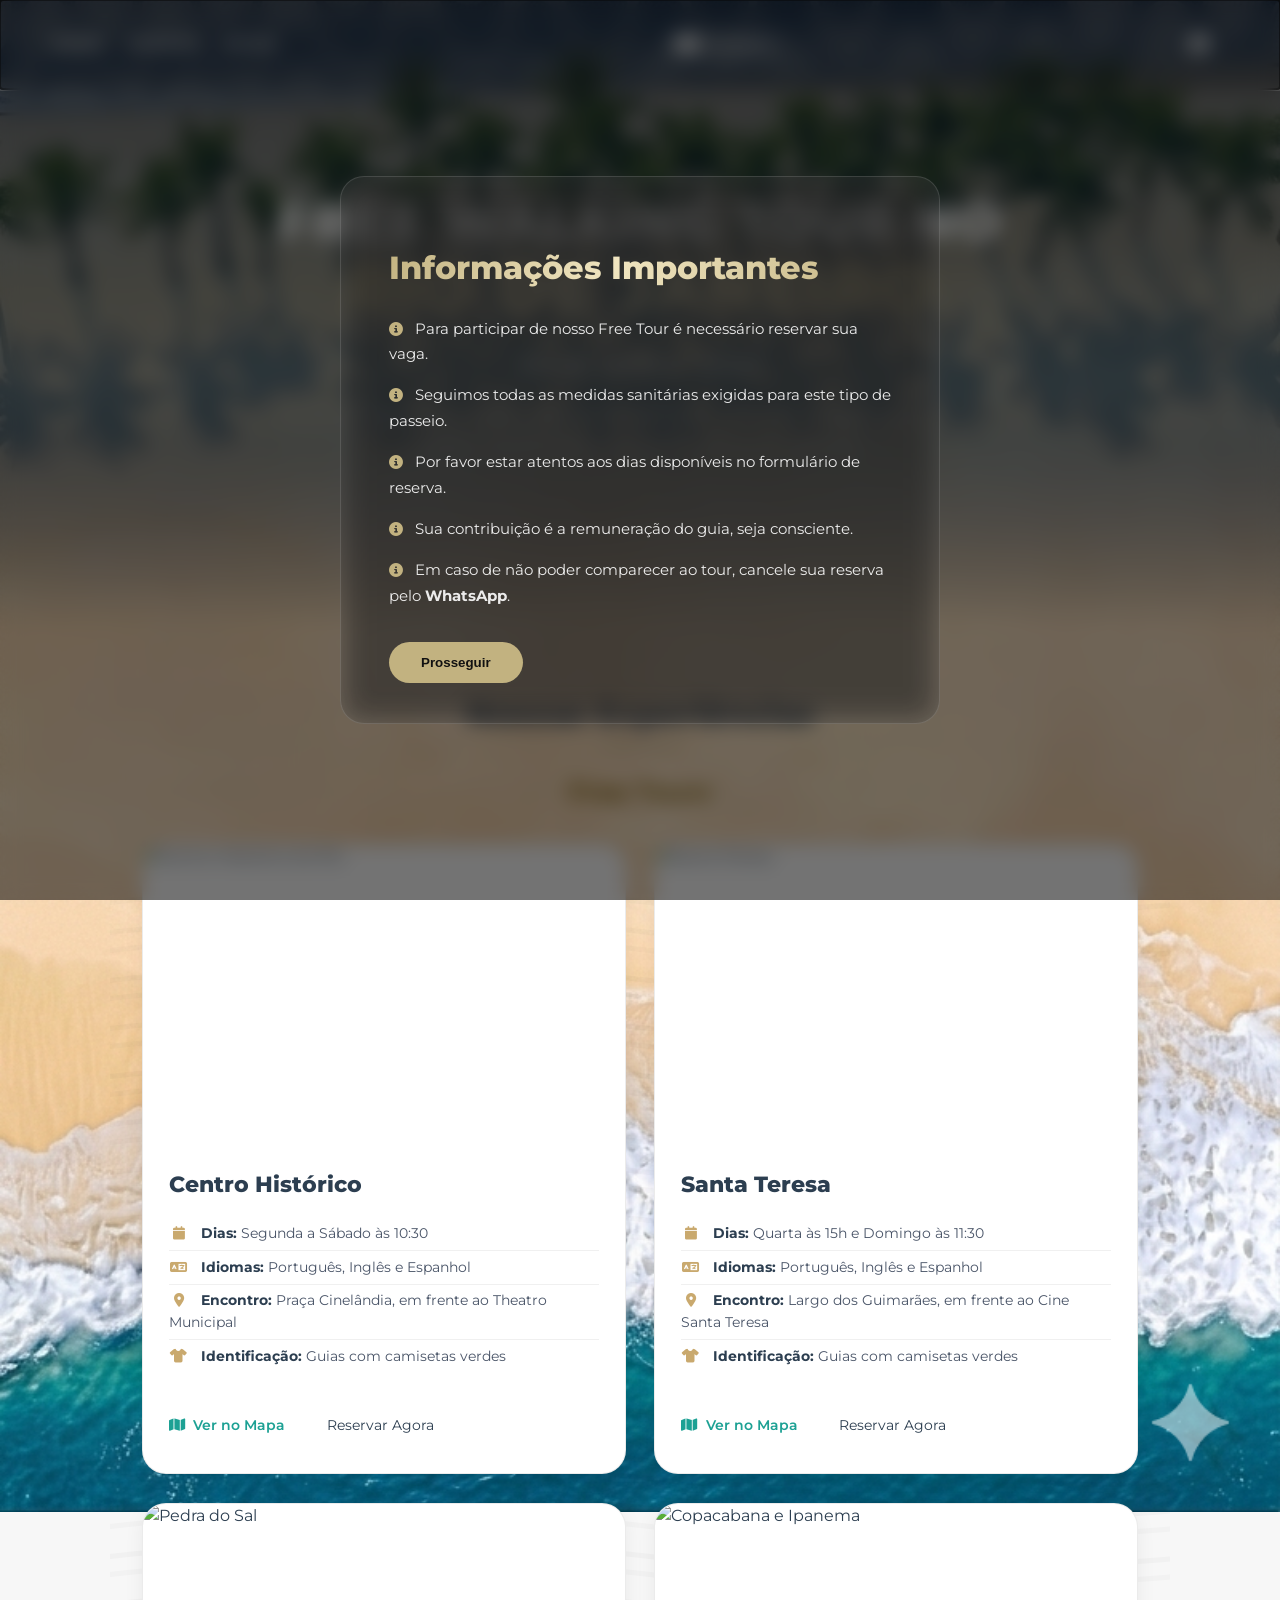
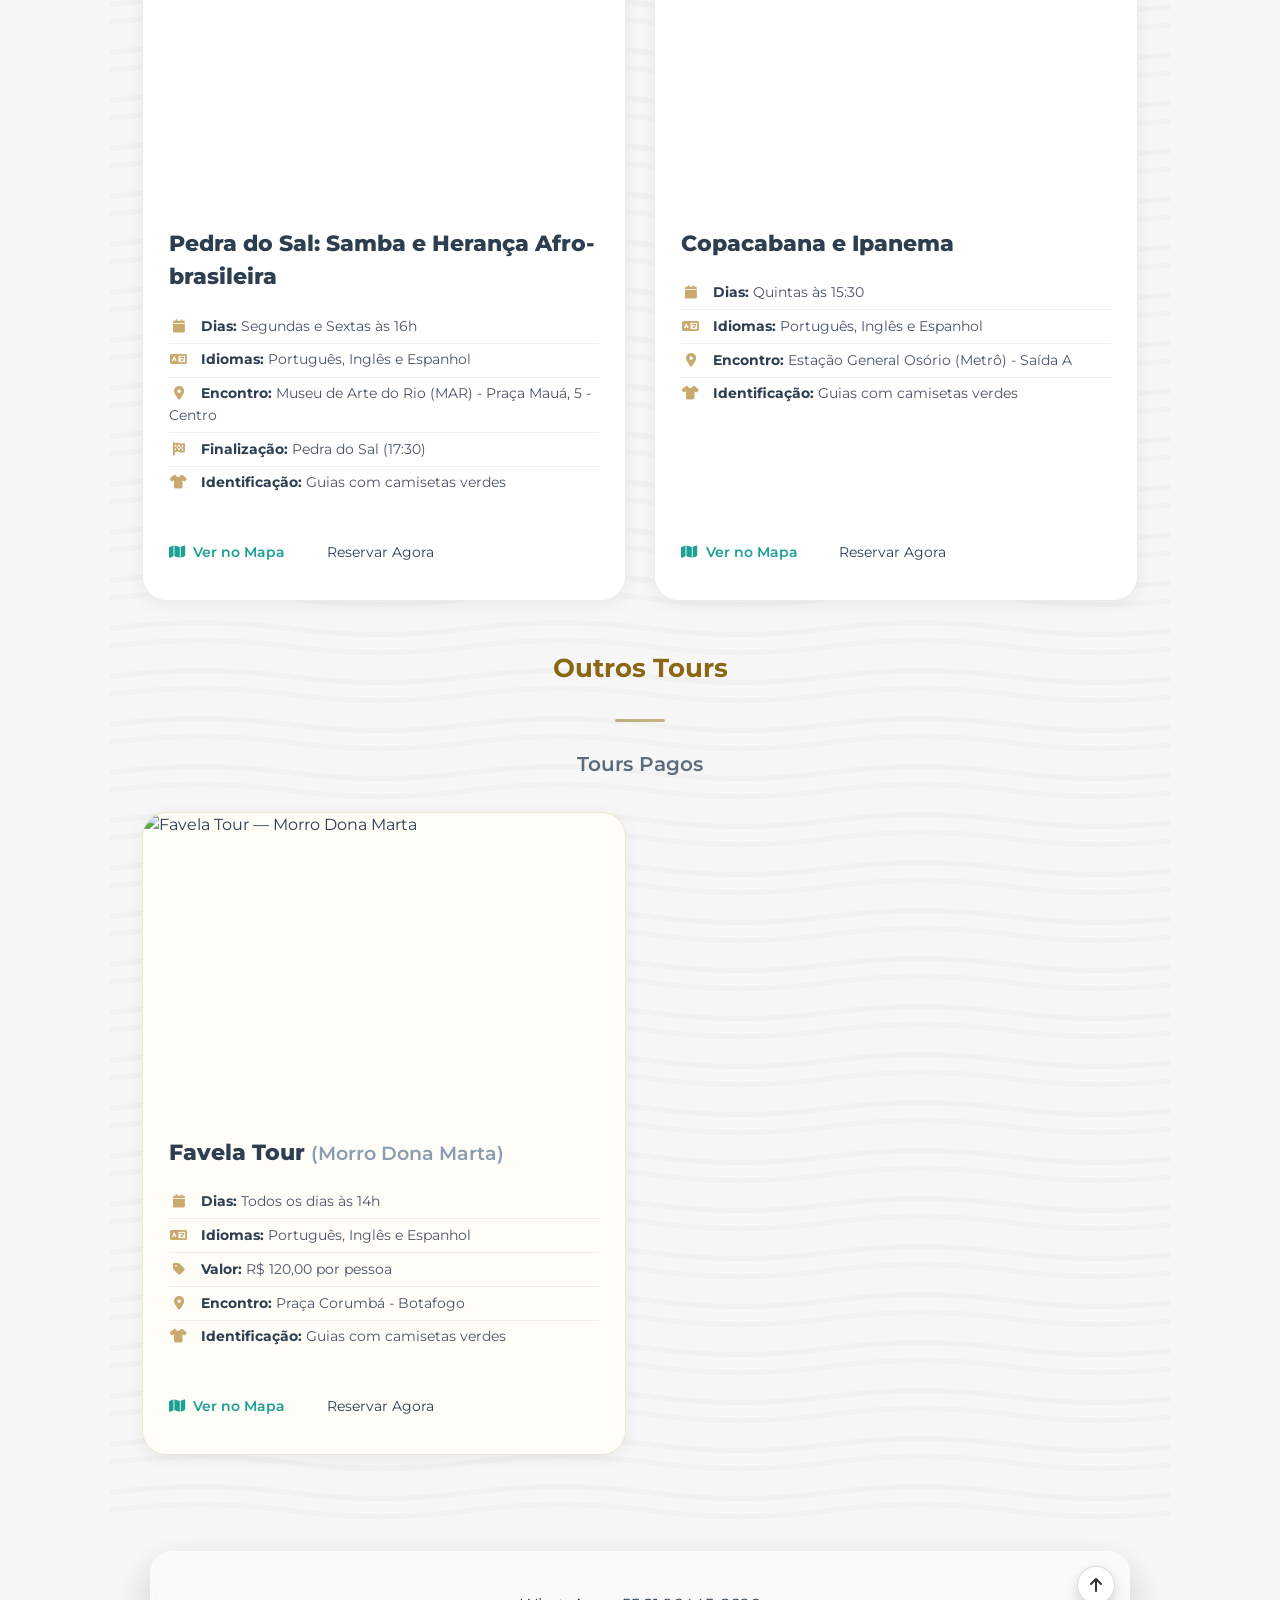
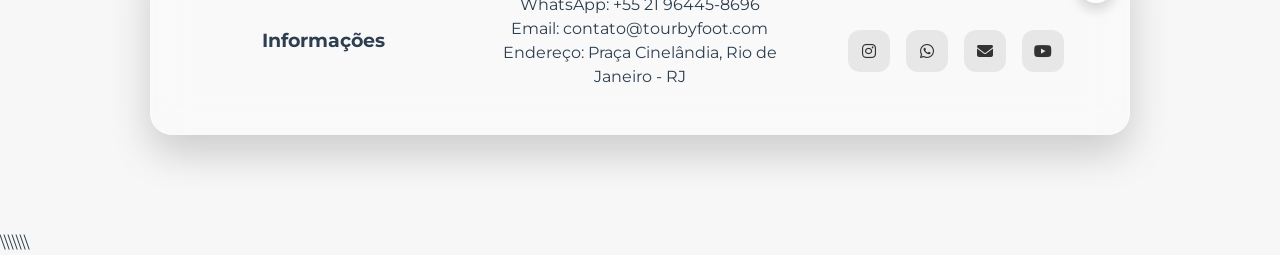
==== Riodejaneiro.html @ 28708fc3 "Add files via upload" ====
<!DOCTYPE html>
<html lang="pt-br">
<head>
    <meta charset="UTF-8">
    <meta name="viewport" content="width=device-width, initial-scale=1.0">
    <title>Free Walking Tour · Rio de Janeiro</title>
    <link href="https://fonts.googleapis.com/css2?family=Montserrat:wght@400;600;800&display=swap" rel="stylesheet">
    <link rel="stylesheet" href="https://cdnjs.cloudflare.com/ajax/libs/font-awesome/6.4.2/css/all.min.css">
    <link rel="stylesheet" href="css/style.css">
    <link rel="stylesheet" href="css/Riodejaneiro.css">
</head>
<body>
    <div class="rio-page">
        <header>
           
                <div class="nav-left">
                    <button class="hamburger" id="hamburger" type="button" aria-label="Menu">
                        <span></span><span></span><span></span>
                    </button>
                    <nav>
                        <a href="#" data-footer-action="sobre" data-i18n="nav_about">SOBRE</a>
                        <a href="#" data-footer-action="contato" data-i18n="nav_contact">CONTATO</a>
                        <a href="#" data-footer-action="ajuda" data-i18n="nav_help">AJUDA</a>
                    </nav>
                </div>

                <div class="header-spacer" aria-hidden="true"></div>

                <div class="header-center">
                    <div class="lang-selector" id="langSelector">
                        <button class="lang-btn" type="button" id="langBtn">
                            <span class="flag flag-pt"></span><span class="lang-label">Português</span>
                        </button>
                        <ul class="lang-list" id="langList">
                            <li data-lang="pt"><span class="flag flag-pt"></span><span class="lang-label">Português</span></li>
                            <li data-lang="en"><span class="flag flag-en"></span><span class="lang-label">English</span></li>
                            <li data-lang="fr"><span class="flag flag-fr"></span><span class="lang-label">Français</span></li>
                            <li data-lang="es"><span class="flag flag-es"></span><span class="lang-label">Español</span></li>
                            <li data-lang="it"><span class="flag flag-it"></span><span class="lang-label">Italiano</span></li>
                            <li data-lang="zh"><span class="flag flag-zh"></span><span class="lang-label">中文(普通话)</span></li>
                        </ul>
                    </div>
                </div>

                <div class="header-spacer" aria-hidden="true"></div>

                <div class="profile-menu">
                    <button class="profile-btn" id="profileBtn" aria-haspopup="true" aria-expanded="false" aria-label="Conta"><i class="fa fa-user-circle"></i></button>
                    <div class="profile-dropdown" id="profileDropdown" role="menu" aria-label="Opções de conta">
                        <a href="#" class="profile-item" data-profile-action="login">Entrar</a>
                        <a href="#" class="profile-item" data-profile-action="register">Cadastrar</a>
                    </div>
                </div>
           
        </header>

        <!-- HERO RIO -->
        <section class="rio-hero">
            <div class="rio-hero-overlay"></div>
            <div class="rio-hero-content">
                <h1 class="rio-hero-title"><span data-i18n="hero_title"></span> <span data-i18n="city_preposition"></span><br><span class="rio-city-highlight" data-i18n="city_rio">Rio de Janeiro</span></h1>
                <p class="rio-hero-location">Rio de Janeiro — Brasil</p>
                <p class="rio-hero-desc" data-i18n="hero_desc_rio">Seja bem vindo à cidade Maravilhosa; o Rio dos amores e da beleza inconfundível te espera de braços abertos.</p>
                <a href="#tours" class="btn-book" data-i18n="btn_book">Conhecer Tours</a>
            </div>
        </section>

    <div class="main-container">
        <!-- AVISO -->
        <section class="rio-notice">
            <div class="rio-notice-text">
                <h2 class="rio-notice-title" data-i18n="notice_title">Informações Importantes</h2>
                <p><i class="fa fa-circle-info"></i> <span data-i18n="notice_line1">Para participar de nosso Free Tour é necessário reservar sua vaga.</span></p>
                <p><i class="fa fa-circle-info"></i> <span data-i18n="notice_line2">Seguimos todas as medidas sanitárias exigidas para este tipo de passeio.</span></p>
                <p><i class="fa fa-circle-info"></i> <span data-i18n="notice_line3">Por favor estar atentos aos dias disponíveis no formulário de reserva.</span></p>
                <p><i class="fa fa-circle-info"></i> <span data-i18n="notice_line4">Sua contribuição é a remuneração do guia, seja consciente.</span></p>
                <p><i class="fa fa-circle-info"></i> Em caso de não poder comparecer ao tour, cancele sua reserva pelo <a href="https://wa.me/5521964458696?text=Ol%C3%A1%2C%20preciso%20cancelar%20minha%20reserva." target="_blank" rel="noopener"><strong>WhatsApp</strong></a>.</p>
                <button class="btn-proceed" type="button" data-i18n="btn_proceed">Prosseguir</button>
            </div>
        </section>

        <!-- TOURS -->
        <section class="rio-tours" id="tours">
            <h2 class="rio-section-title" data-i18n="tours_section_title">Nossas Experiências</h2>
            <div class="rio-section-divider"></div>
            <h3 class="rio-section-subtitle" data-i18n="tours_free">Free Tours</h3>

            <div class="rio-tours-grid">

                <!-- CENTRO HISTÓRICO -->
                <article class="rio-tour-card">
                    <div class="rio-tour-images">
                        <img src="https://tourbyfootcom.swipepages.media/2021/12/6154b435ca6c9c0010a3dead/centro-historico-750.webp" alt="Centro Histórico do Rio" loading="lazy">
                    </div>
                    <div class="rio-tour-info">
                        <h4 class="rio-tour-name">Centro Histórico</h4>
                        <ul class="rio-tour-details">
                            <li><i class="fa fa-calendar"></i> <strong data-i18n="label_dias">Dias:</strong> Segunda a Sábado às 10:30am</li>
                            <li><i class="fa fa-language"></i> <strong data-i18n="label_idiomas">Idiomas:</strong> Português, Inglês e Espanhol</li>
                            <li><i class="fa fa-map-marker-alt"></i> <strong>Encontro:</strong> Praça Cinelândia, em frente ao Theatro Municipal</li>
                            <li><i class="fa fa-shirt"></i> <strong>Identificação:</strong> Guias com camisetas verdes</li>
                        </ul>
                        <div class="rio-tour-actions">
                            <a href="https://goo.gl/maps/7mJhdvazUuyrh9tp7" target="_blank" rel="noopener" class="rio-link-map"><i class="fa fa-map"></i> Ver no Mapa</a>
                            <a href="https://forms.gle/Ru3CXKsKzVE24GdM7" target="_blank" rel="noopener" class="btn-book rio-btn-reserve">Reservar Agora</a>
                        </div>
                    </div>
                </article>

                <!-- SANTA TERESA -->
                <article class="rio-tour-card">
                    <div class="rio-tour-images">
                        <img src="https://tourbyfootcom.swipepages.media/2021/12/6154b435ca6c9c0010a3dead/bonde_santa_teresa_govrj-750.webp" alt="Santa Teresa" loading="lazy">
                    </div>
                    <div class="rio-tour-info">
                        <h4 class="rio-tour-name">Santa Teresa</h4>
                        <ul class="rio-tour-details">
                            <li><i class="fa fa-calendar"></i> <strong data-i18n="label_dias">Dias:</strong> Quarta às 15h e Domingo às 11:30am</li>
                            <li><i class="fa fa-language"></i> <strong>Idiomas:</strong> Português, Inglês e Espanhol</li>
                            <li><i class="fa fa-map-marker-alt"></i> <strong data-i18n="label_encontro">Encontro:</strong> Largo dos Guimarães, em frente ao Cine Santa Teresa</li>
                            <li><i class="fa fa-shirt"></i> <strong>Identificação:</strong> Guias com camisetas verdes</li>
                        </ul>
                        <div class="rio-tour-actions">
                            <a href="https://goo.gl/maps/7Ho6a1XUrmDGpSjNA" target="_blank" rel="noopener" class="rio-link-map"><i class="fa fa-map"></i> Ver no Mapa</a>
                            <a href="https://forms.gle/Ru3CXKsKzVE24GdM7" target="_blank" rel="noopener" class="btn-book rio-btn-reserve">Reservar Agora</a>
                        </div>
                    </div>
                </article>

                <!-- PEDRA DO SAL -->
                <article class="rio-tour-card">
                    <div class="rio-tour-images">
                        <img src="https://tourbyfootcom.swipepages.media/2021/12/6154b435ca6c9c0010a3dead/pedra-do-sal-2-750.webp" alt="Pedra do Sal" loading="lazy">
                    </div>
                    <div class="rio-tour-info">
                        <h4 class="rio-tour-name">Pedra do Sal: Samba e Herança Afrobrasileira</h4>
                        <ul class="rio-tour-details">
                            <li><i class="fa fa-calendar"></i> <strong data-i18n="label_dias">Dias:</strong> Segundas e Sextas às 16h</li>
                            <li><i class="fa fa-language"></i> <strong>Idiomas:</strong> Português, Inglês e Espanhol</li>
                            <li><i class="fa fa-map-marker-alt"></i> <strong>Encontro:</strong> Museu de Arte do Rio (MAR) — Praça Mauá, 5 — Centro</li>
                            <li><i class="fa fa-flag-checkered"></i> <strong data-i18n="label_finalizacao">Finalização:</strong> Pedra do Sal (17:30)</li>
                            <li><i class="fa fa-shirt"></i> <strong>Identificação:</strong> Guias com camisetas verdes</li>
                        </ul>
                        <div class="rio-tour-actions">
                            <a href="https://g.page/museuarterio?share" target="_blank" rel="noopener" class="rio-link-map"><i class="fa fa-map"></i> Ver no Mapa</a>
                            <a href="https://forms.gle/Ru3CXKsKzVE24GdM7" target="_blank" rel="noopener" class="btn-book rio-btn-reserve">Reservar Agora</a>
                        </div>
                    </div>
                </article>

                <!-- COPACABANA E IPANEMA -->
                <article class="rio-tour-card">
                    <div class="rio-tour-images">
                        <img src="https://tourbyfootcom.swipepages.media/2022/5/6154b435ca6c9c0010a3dead/copacabana-750.webp" alt="Copacabana e Ipanema" loading="lazy">
                    </div>
                    <div class="rio-tour-info">
                        <h4 class="rio-tour-name">Copacabana e Ipanema</h4>
                        <ul class="rio-tour-details">
                            <li><i class="fa fa-calendar"></i> <strong data-i18n="label_dias">Dias:</strong> Quintas às 15:30</li>
                            <li><i class="fa fa-language"></i> <strong>Idiomas:</strong> Português, Inglês e Espanhol</li>
                            <li><i class="fa fa-map-marker-alt"></i> <strong>Encontro:</strong> Estação General Osório (Metrô) — Saída A</li>
                            <li><i class="fa fa-shirt"></i> <strong>Identificação:</strong> Guias com camisetas verdes</li>
                        </ul>
                        <div class="rio-tour-actions">
                            <a href="https://goo.gl/maps/WBo5vJ76AuiLp96u8" target="_blank" rel="noopener" class="rio-link-map"><i class="fa fa-map"></i> Ver no Mapa</a>
                            <a href="https://forms.gle/Ru3CXKsKzVE24GdM7" target="_blank" rel="noopener" class="btn-book rio-btn-reserve">Reservar Agora</a>
                        </div>
                    </div>
                </article>
            </div>

            <!-- TOURS PAGOS -->
            <h3 class="rio-section-subtitle rio-paid-label" data-i18n="tours_other">Outros Tours</h3>
            <div class="rio-section-divider rio-divider-small"></div>
            <h4 class="rio-paid-subtitle" data-i18n="tours_paid">Tours Pagos</h4>

            <div class="rio-tours-grid">
                <article class="rio-tour-card rio-tour-paid">
                    <div class="rio-tour-images">
                        <img src="https://tourbyfootcom.swipepages.media/2021/12/6154b435ca6c9c0010a3dead/1639076728414-750.webp" alt="Favela Tour — Morro Dona Marta" loading="lazy">
                    </div>
                    <div class="rio-tour-info">
                        <h4 class="rio-tour-name">Favela Tour <span class="rio-tour-name-sub">(Morro Dona Marta)</span></h4>
                        <ul class="rio-tour-details">
                            <li><i class="fa fa-calendar"></i> <strong data-i18n="label_dias">Dias:</strong> Todos os dias às 14h</li>
                            <li><i class="fa fa-language"></i> <strong>Idiomas:</strong> Português, Inglês e Espanhol</li>
                            <li><i class="fa fa-tag"></i> <strong data-i18n="label_valor">Valor:</strong> R$ 120,00 por pessoa</li>
                            <li><i class="fa fa-map-marker-alt"></i> <strong>Encontro:</strong> Praça Corumbá — Botafogo</li>
                            <li><i class="fa fa-shirt"></i> <strong>Identificação:</strong> Guias com camisetas verdes</li>
                        </ul>
                        <div class="rio-tour-actions">
                            <a href="https://goo.gl/maps/aRQ9UYneFVPpu1ea9" target="_blank" rel="noopener" class="rio-link-map"><i class="fa fa-map"></i> Ver no Mapa</a>
                            <a href="https://forms.gle/Ru3CXKsKzVE24GdM7" target="_blank" rel="noopener" class="btn-book rio-btn-reserve">Reservar Agora</a>
                        </div>
                    </div>
                </article>
            </div>
        </section>

        <!-- FOOTER -->
        <footer class="rio-footer">
            <div class="rio-footer-card" id="rioFooterCard">
                <button class="footer-card-up" type="button" aria-label="Ir ao topo">
                    <i class="fa fa-arrow-up"></i>
                </button>
                <h3 class="rio-footer-card-title">Informações</h3>
                <div class="rio-footer-card-body" id="rioFooterCardBody">
                    Clique em “CONTATO” para ver as informações dentro deste cartão.
                </div>
                <div class="footer-info-icons">
                    <a href="https://www.instagram.com/tourbyfootbrasil/?hl=en" aria-label="Instagram" target="_blank" rel="noopener"><i class="fab fa-instagram"></i></a>
                    <a href="https://wa.me/5521964458696" aria-label="WhatsApp" target="_blank" rel="noopener"><i class="fab fa-whatsapp"></i></a>
                    <a href="mailto:contato@tourbyfoot.com" aria-label="Email"><i class="fa fa-envelope"></i></a>
                    <a href="#" aria-label="YouTube"><i class="fab fa-youtube"></i></a>
                </div>
            </div>
        </footer>

        <div class="award-toast" id="awardToast" aria-live="polite" aria-atomic="true" role="status" aria-label="Notificação">
            <div class="award-toast__dialog">
                <button class="award-toast__close" type="button" data-close-award aria-label="Fechar">&times;</button>
                <h3 class="award-toast__title" data-i18n="award_title">Reconhecimento Especial</h3>
                <div class="award-toast__body">
                    <div class="award-toast__icon"><img src="https://app.hoversignal.com/AppImage/Signals/4bd5923d-79aa-4fa7-9ac0-e9ecac175d3e" alt="Prêmio TripAdvisor"></div>
                    <div class="award-toast__text">
                        <div class="award-toast__message" data-i18n="award_text">Sabia que fomos premiados como a <b>melhor escolha</b> pelo <b>TripAdvisor</b> em 2021? 🥰</div>
                        <div class="award-toast__countdown" id="awardCountdown" aria-live="polite"></div>
                    </div>
                </div>
            </div>
        </div>
    </div> \\\\\\\
    </div>
    <script src="js/script.js"></script>
    <script src="js/Riodejaneiro.js"></script>
</body>
</html>
---- css/style.css ----
/* Global styles for all pages */
:root {
  --bg: #f7f7f7;
  --text: #222;
  --muted: #555;
  --primary: #0b4d8b;
  --surface: #fff;
  --shadow: rgba(0, 0, 0, 0.08);
  --radius: 12px;
  --gap: 1.25rem;
  --max-width: 1100px;
}

* {
  box-sizing: border-box;
}

html,
body {
  height: 100%;
  margin: 0;
  padding: 0;
  font-family: 'Montserrat', system-ui, -apple-system, BlinkMacSystemFont, 'Segoe UI', sans-serif;
  color: var(--text);
  background: var(--bg);
  line-height: 1.5;
}

a {
  color: inherit;
  text-decoration: none;
}

.main-container {
  max-width: var(--max-width);
  margin: 0 auto;
  padding: 0 1.25rem 3rem;
}

header .main-container {
  display: flex;
  align-items: center;
  justify-content: space-between;
}

.header-center {
  flex: 1;
  display: flex;
  justify-content: center;
}

header {
  display: flex;
  align-items: center;
  justify-content: flex-start;
  padding: 1rem 0;
}

.header-spacer {
  flex: 1;
  min-width: 1rem;
}

.nav-left {
  display: flex;
  align-items: center;
  gap: 1rem;
  position: relative; /* allow dropdowns to position relative to the button container */
}

.nav-left nav {
  display: flex;
  gap: 1.3rem;
  font-weight: 600;
  font-size: 0.95rem;
}

.nav-left nav a {
  color: var(--text);
  transition: color 0.2s ease;
}

.nav-left nav a:hover {
  color: var(--primary);
}

.lang-selector {
  position: relative;
  display: inline-flex;
  align-items: center;
  gap: 0.4rem;
  font-weight: 600;
  cursor: pointer;
}

.lang-selector .lang-btn {
  display: flex;
  align-items: center;
  gap: 10px;
  padding: 0.35rem 0.75rem;
  border: 1px solid rgba(0, 0, 0, 0.12);
  border-radius: 999px;
  background: rgba(255, 255, 255, 0.9);
  cursor: pointer;
}

.lang-selector .lang-list li {
  display: flex;
  align-items: center;
  gap: 10px;
  padding: 0.5rem 1rem;
  cursor: pointer;
  font-weight: 600;
}

.flag {
  display: inline-block;
  width: 24px;
  height: 16px;
  border-radius: 2px;
  border: 1px solid rgba(0, 0, 0, 0.12);
  background: rgba(255, 255, 255, 0.9);
  box-shadow: 0 1px 3px rgba(0, 0, 0, 0.2);
  background-position: center;
  background-repeat: no-repeat;
  background-size: contain;
}

.flag.flag-pt { background-image: url("https://flagcdn.com/w40/br.png"); }
.flag.flag-en { background-image: url("https://flagcdn.com/w40/us.png"); }
.flag.flag-fr { background-image: url("https://flagcdn.com/w40/fr.png"); }
.flag.flag-es { background-image: url("https://flagcdn.com/w40/es.png"); }
.flag.flag-it { background-image: url("https://flagcdn.com/w40/it.png"); }
.flag.flag-zh { background-image: url("https://flagcdn.com/w40/cn.png"); }
.lang-selector .lang-list {
  display: none;
  position: absolute;
  left: 0;
  top: 100%;
  margin: 0.5rem 0 0;
  padding: 0.5rem 0;
  list-style: none;
  border-radius: 1rem;
  box-shadow: 0 10px 30px rgba(0, 0, 0, 0.15);
  background: var(--surface);
  min-width: 170px;
  z-index: 20;
}

.lang-selector.open .lang-list {
  display: block;
}

.lang-selector .lang-list li {
  padding: 0.5rem 1rem;
  cursor: pointer;
  font-weight: 600;
}

.lang-selector .lang-list li:hover {
  background: rgba(0, 0, 0, 0.04);
}

.hamburger {
  display: none;
  border: 0;
  background: transparent;
  width: 2rem;
  height: 2rem;
  cursor: pointer;
  padding: 0;
  position: relative;
  z-index: 25;
}

.hamburger span {
  display: block;
  height: 2px;
  width: 100%;
  border-radius: 999px;
  background: var(--text);
  transition: transform 0.2s ease, opacity 0.2s ease;
  margin: 0.35rem 0;
}

.hamburger.open span:nth-child(1) {
  transform: translateY(7px) rotate(45deg);
}

.hamburger.open span:nth-child(2) {
  opacity: 0;
}

.hamburger.open span:nth-child(3) {
  transform: translateY(-7px) rotate(-45deg);
}

@media (max-width: 900px) {
  header {
    padding: 0.5rem 0;
    position: relative;
  }

  .main-container {
    padding: 0 0.75rem;
  }

  .nav-left {
    gap: 0.6rem;
    display: flex;
    align-items: center;
  }

  /* Hide top nav links on mobile, show only via hamburger menu */
  .nav-left nav {
    display: none;
  }

  .hamburger {
    display: block;
    position: relative;
    order: -1;
    margin-right: 0.5rem;
    z-index: 30;
  }

  .profile-menu {
    position: relative;
    margin-left: auto;
    z-index: 30;
  }

  .header-dropdown,
  .nav-left nav.open,
  .lang-selector .lang-list,
  .profile-dropdown {
    background: rgba(255, 255, 255, 0.94);
    color: #0a2a4a;
    backdrop-filter: none !important;
    -webkit-backdrop-filter: none !important;
    border: 1px solid rgba(0, 0, 0, 0.12);
    box-shadow: 0 18px 30px rgba(0, 0, 0, 0.15);
    border-radius: 0.75rem;
    overflow: hidden;
  }

  .header-dropdown a,
  .nav-left nav.open a,
  .lang-selector .lang-list li,
  .profile-dropdown .profile-item {
    color: #0a2a4a;
    padding: 0.65rem 1rem;
    transition: background 0.2s ease, color 0.2s ease;
  }

  .header-dropdown a:hover,
  .nav-left nav.open a:hover,
  .lang-selector .lang-list li:hover,
  .profile-dropdown .profile-item:hover {
    color: #072041;
    background: rgba(0, 0, 0, 0.06);
  }

  .nav-left nav.open {
    display: flex;
    position: absolute;
    top: calc(100% + 0.25rem);
    left: 0;
    width: 260px;
    flex-direction: column;
    padding: 1rem;
    gap: 0.8rem;
    font-size: 0.9rem;
    z-index: 35;
  }

  .lang-selector .lang-list,
  .profile-dropdown {
    padding: 0.4rem 0;
    margin: 0;
  }

  .lang-selector .lang-list li,
  .profile-dropdown .profile-item {
    padding: 0.6rem 1rem;
    font-weight: 600;
  }

  .nav-left nav.open a {
    color: #000;
  }
}

/* Footer info card */
.footer-info {
  padding: 2rem 0;
}

.footer-info-card {
  max-width: 900px;
  margin: 0 auto;
  padding: 1.6rem 1.5rem 1.8rem;
  border-radius: 20px;
  background: rgba(255, 255, 255, 0.88);
  border: 1px solid rgba(0, 0, 0, 0.12);
  box-shadow: 0 10px 30px rgba(0, 0, 0, 0.12);
  backdrop-filter: blur(10px);
  -webkit-backdrop-filter: blur(10px);
  scroll-margin-top: 110px;
}

.footer-info-card.hidden {
  display: none !important;
}

.footer-info-title {
  margin: 0 0 0.75rem;
  font-weight: 700;
}

.footer-info-body {
  color: rgba(0, 0, 0, 0.85);
  line-height: 1.6;
}

.footer-info-icons {
  display: flex;
  justify-content: center;
  gap: 1rem;
  margin-top: 1.2rem;
}

.footer-info-icons a {
  display: inline-flex;
  align-items: center;
  justify-content: center;
  width: 42px;
  height: 42px;
  border-radius: 12px;
  background: rgba(0, 0, 0, 0.07);
  color: rgba(0, 0, 0, 0.78);
  transition: background 0.2s, transform 0.2s;
}

.footer-info-icons a:hover {
  background: rgba(0, 0, 0, 0.12);
  transform: translateY(-1px);
}

.profile-menu {
  position: relative;
  display: inline-flex;
  align-items: center;
  justify-content: center;
  padding: 0 0.3rem;
}

.profile-menu {
  margin-left: auto;
}

.profile-btn {
  border: none;
  background: transparent;
  color: #ffffff;
  font-size: 1.3rem;
  cursor: pointer;
  padding: 0.35rem;
  width: 50px;
  height: 50px;
  border-radius: 50%;
  display: inline-flex;
  align-items: center;
  justify-content: center;
  box-shadow: none;
  transition: transform 0.2s ease, opacity 0.2s ease;
}

.profile-btn:hover {
  opacity: 0.8;
}

.profile-dropdown {
  display: none;
  position: absolute;
  top: calc(100% + 0.5rem);
  right: 0;
  background: rgba(255, 255, 255, 0.94);
  border: 1px solid rgba(0, 0, 0, 0.12);
  border-radius: 14px;
  box-shadow: 0 18px 30px rgba(0, 0, 0, 0.15);
  padding: 0.6rem 0;
  min-width: 180px;
  z-index: 30;
}

.profile-menu.open .profile-dropdown {
  display: block;
}

.profile-item {
  display: block;
  padding: 0.65rem 1rem;
  color: #0a2a4a;
  font-weight: 600;
  text-decoration: none;
  transition: background 0.2s ease, color 0.2s ease;
}

.profile-item:hover {
  background: rgba(0, 0, 0, 0.06);
  color: #072041;
}

.footer-card-up {
  position: absolute;
  top: 0.9rem;
  right: 0.9rem;
  width: 38px;
  height: 38px;
  border-radius: 50%;
  border: 1px solid rgba(0, 0, 0, 0.15);
  background: rgba(255, 255, 255, 0.85);
  display: grid;
  place-items: center;
  cursor: pointer;
  transition: transform 0.2s ease, box-shadow 0.2s ease;
  box-shadow: 0 6px 12px rgba(0, 0, 0, 0.14);
}

.footer-card-up i {
  color: rgba(0, 0, 0, 0.8);
  font-size: 1rem;
  animation: floatArrow 2.5s ease-in-out infinite;
}

.footer-card-up:hover {
  transform: translateY(-2px);
  box-shadow: 0 10px 18px rgba(0, 0, 0, 0.18);
}

@keyframes floatArrow {
  0%, 100% { transform: translateY(0); }
  50% { transform: translateY(-3px); }
}

/* Utility */
.sr-only {
  position: absolute;
  width: 1px;
  height: 1px;
  padding: 0;
  margin: -1px;
  overflow: hidden;
  clip: rect(0 0 0 0);
  white-space: nowrap;
  border: 0;
}
---- css/Riodejaneiro.css ----
/* ===================================================== */
/* RIO DE JANEIRO — PÁGINA ESPECÍFICA                    */
/* Herda variáveis e componentes globais de style.css     */
/* ===================================================== */

/* ---------- OVERRIDE DO CONTAINER PRINCIPAL ----------- */
/* imagem de fundo RJ fornecida pelo usuário deve ficar em /imagem/
   usamos o arquivo existente 'fundo rj.png' (espacos escapados)*/
.rio-page {
    width: 100%;
    min-height: 100vh;
    overflow-x: hidden;

    /* camada inferior creme para transição suave
       camada superior foto ajustada para cobrir o corpo da página */
    /* uso propriedades separadas para forçar redimensionamento correto */
    background-image: url('../imagem/fundo rj.png') !important;
    background-repeat: no-repeat !important;
    background-position: center center !important;
    background-size: cover !important;
    background-attachment: fixed !important;
    background-color: transparent !important; /* evita camada creme sobre a foto */
    background-blend-mode: normal !important;
    color: #2c3e50;
}

/* ===================================================== */
/* HEADER TRANSPARENTE SOBRE O HERO                      */
/* ===================================================== */
.rio-page header {
    position: absolute;
    top: 0;
    left: 0;
    right: 0;
    z-index: 50;
    background: rgba(0, 0, 0, 0.18);
    backdrop-filter: blur(10px);
    -webkit-backdrop-filter: blur(10px);
    border-bottom: 1px solid rgba(255, 255, 255, 0.08);
    padding: 1.2rem clamp(1rem, 4vw, 4rem);
}

.rio-page header .main-container {
    padding: 0;
}

.rio-page header .main-container {
    display: flex;
    align-items: center;
    justify-content: space-between;
}

.rio-page nav a {
    color: #fff;
    text-shadow: 0 1px 4px rgba(0, 0, 0, 0.5);
}

.rio-page nav a:hover,
.rio-page nav a.active {
    color: #f0e5c0;
    border-bottom-color: #f0e5c0;
}

.rio-page .lang-btn {
    color: #fff;
    text-shadow: 0 1px 3px rgba(0, 0, 0, 0.4);
    background: rgba(255, 255, 255, 0.1);
    border-color: rgba(255, 255, 255, 0.2);
}

.rio-page .lang-list {
    background: rgba(255, 255, 255, 0.94);
    color: #0a2a4a;
    backdrop-filter: none !important;
    -webkit-backdrop-filter: none !important;
    border: 1px solid rgba(0, 0, 0, 0.12);
}

.rio-page .lang-list li {
    color: #0a2a4a;
}

.rio-page .lang-list li:hover {
    background: rgba(0, 0, 0, 0.06);
    color: #072041;
}

.rio-page .search-bar {
    background: rgba(255, 255, 255, 0.15);
    border: 1px solid rgba(255, 255, 255, 0.18);
}

.rio-page .search-bar input {
    color: #fff;
}

.rio-page .search-bar input::placeholder {
    color: rgba(255, 255, 255, 0.55);
}

.rio-page .search-bar button {
    background: rgba(255, 255, 255, 0.2);
    color: #fff;
}

.rio-page .search-bar button:hover {
    background: rgba(255, 255, 255, 0.35);
}

.rio-page .btn-signup {
    background: rgba(255, 255, 255, 0.15);
    color: #fff;
    border: 1px solid rgba(255, 255, 255, 0.25);
    text-shadow: 0 1px 3px rgba(0, 0, 0, 0.3);
    border-radius: 999px;
    padding: 0.55rem 1.1rem;
    min-width: 130px;
    text-align: center;
}

.rio-page .btn-signup:hover {
    background: rgba(255, 255, 255, 0.3);
}

.rio-page .hamburger span {
    background: #fff;
    box-shadow: 0 1px 3px rgba(0, 0, 0, 0.4);
}

/* ===================================================== */
/* HERO                                                  */
/* ===================================================== */
.rio-hero {
    position: relative;
    min-height: 70vh;
    display: flex;
    align-items: center;
    justify-content: center;
    text-align: center;
    overflow: hidden;
    padding-top: 70px;
    /* herói mantém sua própria foto acima do fundo do corpo */
    background:
        url('https://tourbyfootcom.swipepages.media/2021/12/6154b435ca6c9c0010a3dead/cabe-alho-site.jpeg') center/cover no-repeat;
    /* aplicar máscara de transparência na base para fade ao fundo */
    -webkit-mask-image: linear-gradient(to bottom, rgba(0,0,0,1) 70%, rgba(0,0,0,0) 100%);
    mask-image: linear-gradient(to bottom, rgba(0,0,0,1) 70%, rgba(0,0,0,0) 100%);
    -webkit-mask-size: 100% 100%;
    mask-size: 100% 100%;
    -webkit-mask-repeat: no-repeat;
    mask-repeat: no-repeat;
    /* overlay de transição suave para o fundo da página */
    position: relative;
}

/* gradiente de transição em tom de areia com textura delicada */
.rio-hero::after {
    content: '';
    position: absolute;
    bottom: -1px;
    left: 0;
    width: 100%;
    height: 120px;
    pointer-events: none;
    background:
        linear-gradient(
            to bottom,
            rgba(0,0,0,0) 0%,
            rgba(170, 134, 62, 0.6) 60%,
            #ffcf6f 100%
        ),
        url("data:image/svg+xml,%3Csvg xmlns='http://www.w3.org/2000/svg' width='360' height='60'%3E%3Cpath d='M0 30 C30 10, 60 10, 90 30 S150 50, 180 30' fill='none' stroke='%236b4c20' stroke-width='4'/%3E%3Cpath d='M0 50 C30 30, 60 30, 90 50 S150 70, 180 50' fill='none' stroke='%236b4c20' stroke-width='3'/%3E%3C/svg%3E") center/cover no-repeat;
    background-blend-mode: normal;
    opacity: 0.18;
    z-index: 2;
}

.rio-hero-overlay {
    position: absolute;
    inset: 0;
    background: linear-gradient(
        180deg,
        rgba(12, 35, 64, 0.62) 0%,
        rgba(26, 82, 118, 0.38) 60%,
        rgba(12, 35, 64, 0.72) 100%
    );
    z-index: 1;
}


.rio-hero-content {
    position: relative;
    z-index: 5;
    max-width: 800px;
    padding: 3rem 2rem 5rem;
    animation: heroIntro 0.9s ease-out forwards;
}

.rio-hero-title {
    font-family: "Montserrat", sans-serif;
    font-weight: 800;
    font-size: clamp(1.8rem, 4vw, 3.2rem);
    color: #fff;
    text-transform: uppercase;
    letter-spacing: 2px;
    line-height: 1.15;
    margin-bottom: 0.5rem;
}

.rio-city-highlight {
    display: block;
    background: linear-gradient(120deg, #c2b280 0%, #f0e5c0 45%, #c2b280 100%);
    -webkit-background-clip: text;
    background-clip: text;
    color: transparent;
    font-size: clamp(2.2rem, 5vw, 4rem);
}

.rio-hero-location {
    font-family: "Montserrat", sans-serif;
    font-weight: 600;
    font-size: clamp(1rem, 2vw, 1.4rem);
    color: rgba(255,255,255,0.85);
    margin-bottom: 1.2rem;
}

.rio-hero-desc {
    font-size: clamp(0.95rem, 1.4vw, 1.15rem);
    color: rgba(255,255,255,0.9);
    line-height: 1.7;
    max-width: 600px;
    margin: 0 auto 2rem;
}

/* ===================================================== */
/* SEÇÃO DE AVISO (modal)                                */
/* ===================================================== */
.rio-notice {
    position: fixed;
    inset: 0;
    display: flex;
    align-items: center;
    justify-content: center;
    background: rgba(0,0,0,0.55);
    backdrop-filter: blur(10px);
    -webkit-backdrop-filter: blur(10px);
    z-index: 1000;
}

.rio-notice-title {
    font-family: "Montserrat", sans-serif;
    font-weight: 800;
    font-size: clamp(1.4rem, 2.5vw, 2rem);
    background: linear-gradient(120deg, #c2b280 0%, #f0e5c0 45%, #c2b280 100%);
    -webkit-background-clip: text;
    background-clip: text;
    color: transparent;
    margin-bottom: 1.5rem;
}

.rio-notice-text {
    text-align: left;
    background: rgba(255,255,255,0.08);
    backdrop-filter: blur(16px);
    -webkit-backdrop-filter: blur(16px);
    border: 1px solid rgba(255,255,255,0.12);
    border-radius: 24px;
    padding: 2.5rem 3rem;
    max-width: 600px;
}

.rio-notice-text p {
    color: rgba(255,255,255,0.9);
    font-size: 0.95rem;
    line-height: 1.7;
    margin-bottom: 0.6rem;
}

.rio-notice-text p:last-child {
    margin-bottom: 0;
}

.rio-notice-text i {
    color: #C2B280;
    margin-right: 0.5rem;
    font-size: 0.85rem;
}

.rio-notice-text .btn-proceed {
    display: inline-block;
    margin-top: 1.5rem;
    padding: 0.8rem 2rem;
    border-radius: 60px;
    background: #C2B280;
    color: #111;
    font-weight: 600;
    text-decoration: none;
    cursor: pointer;
    border: none;
    transition: background 0.2s, transform 0.2s;
}

.rio-notice-text .btn-proceed:hover {
    background: #b5a370;
    transform: scale(1.03);
}

/* ===================================================== */
/* SEÇÃO DE TOURS                                        */
/* ===================================================== */
.rio-tours {
    max-width: 1100px;
    margin: 0 auto;
    padding: 2rem 2rem 3rem;
    position: relative;
}

/* Textura sutil inspirada no calçadão — ondas em baixíssima opacidade */
.rio-tours::before {
    content: '';
    position: absolute;
    inset: 0;
    pointer-events: none;
    background: url("data:image/svg+xml,%3Csvg xmlns='http://www.w3.org/2000/svg' width='360' height='48'%3E%3Cpath d='M0,12 C60,4 120,4 180,12 C240,20 300,20 360,12 L360,17 C300,25 240,25 180,17 C120,9 60,9 0,17Z' fill='%23000' opacity='0.025'/%3E%3Cpath d='M0,30 C60,22 120,22 180,30 C240,38 300,38 360,30 L360,35 C300,43 240,43 180,35 C120,27 60,27 0,35Z' fill='%23000' opacity='0.02'/%3E%3C/svg%3E") repeat;
    background-size: 360px 48px;
}

.rio-section-title {
    font-family: "Montserrat", sans-serif;
    font-weight: 800;
    font-size: clamp(1.4rem, 2.5vw, 2.2rem);
    color: #2c3e50;
    text-align: center;
    margin-bottom: 0.5rem;
}

.rio-section-divider {
    width: 80px;
    height: 3px;
    background: #C2B280;
    margin: 0 auto 1.5rem;
    border-radius: 2px;
}

.rio-divider-small {
    width: 50px;
}

.rio-section-subtitle {
    font-family: "Montserrat", sans-serif;
    font-weight: 700;
    font-size: clamp(1.2rem, 2vw, 1.8rem);
    color: #8b6914;
    text-align: center;
    margin-bottom: 2rem;
}

.rio-paid-label {
    margin-top: 3rem;
}

.rio-paid-subtitle {
    font-family: "Montserrat", sans-serif;
    font-weight: 600;
    font-size: clamp(1rem, 1.6vw, 1.4rem);
    color: #5a6c7d;
    text-align: center;
    margin-bottom: 2rem;
}

/* ===================================================== */
/* CARDS DE TOURS                                        */
/* ===================================================== */
.rio-tours-grid {
    display: grid;
    grid-template-columns: repeat(2, 1fr);
    gap: 1.8rem;
    margin-bottom: 1rem;
}

.rio-tour-card {
    background: #ffffff;
    border: 1px solid rgba(0,0,0,0.08);
    border-radius: 24px;
    overflow: hidden;
    transition: transform 0.3s ease, box-shadow 0.3s ease;
    display: flex;
    flex-direction: column;
    box-shadow: 0 4px 20px rgba(0,0,0,0.06);
}

.rio-tour-card:hover {
    transform: translateY(-6px);
    box-shadow: 0 16px 40px rgba(0,0,0,0.12);
}

.rio-tour-paid {
    border-color: rgba(194,178,128,0.3);
    background: #fffdf7;
}

.rio-tour-images {
    width: 100%;
    aspect-ratio: 16 / 9;
    overflow: hidden;
}

.rio-tour-images img {
    width: 100%;
    height: 100%;
    object-fit: cover;
    transition: transform 0.4s;
}

.rio-tour-card:hover .rio-tour-images img {
    transform: scale(1.05);
}

.rio-tour-info {
    padding: 1.4rem 1.6rem 1.6rem;
    flex: 1;
    display: flex;
    flex-direction: column;
}

.rio-tour-name {
    font-family: "Montserrat", sans-serif;
    font-weight: 800;
    font-size: clamp(1.1rem, 1.8vw, 1.4rem);
    color: #2c3e50;
    margin-bottom: 1rem;
}

.rio-tour-name-sub {
    font-weight: 600;
    font-size: 0.85em;
    color: #8b9db0;
}

.rio-tour-details {
    list-style: none;
    padding: 0;
    margin: 0 0 1.2rem;
    flex: 1;
}

.rio-tour-details li {
    color: #4a5568;
    font-size: 0.9rem;
    line-height: 1.5;
    padding: 0.35rem 0;
    border-bottom: 1px solid rgba(0,0,0,0.06);
}

.rio-tour-details li:last-child {
    border-bottom: none;
}

.rio-tour-details i {
    color: #c9a96e;
    width: 20px;
    text-align: center;
    margin-right: 0.5rem;
    font-size: 0.85rem;
}

.rio-tour-details strong {
    color: #2c3e50;
}

/* ===================================================== */
/* AÇÕES DO TOUR (mapa + reservar)                       */
/* ===================================================== */
.rio-tour-actions {
    display: flex;
    align-items: center;
    gap: 1rem;
    flex-wrap: wrap;
    margin-top: auto;
    padding-top: 0.8rem;
}

.rio-link-map {
    color: #1da194;
    font-weight: 600;
    font-size: 0.9rem;
    text-decoration: none;
    transition: color 0.2s;
}

.rio-link-map:hover {
    color: #C2B280;
}

.rio-link-map i {
    margin-right: 0.3rem;
}

.rio-btn-reserve {
    padding: 0.65rem 1.6rem;
    font-size: 0.9rem;
    margin-top: 0;
}

/* ===================================================== */
/* FOOTER                                                */
/* ===================================================== */
.rio-footer {
    text-align: center;
    padding: 2rem 1rem 3rem;
    position: relative;
}

.rio-footer-card {
    max-width: 980px;
    margin: 0 auto;
    padding: 1.6rem 1.5rem 1.8rem;
    border-radius: 22px;
    background: rgba(255, 255, 255, 0.28);
    border: 1px solid rgba(255, 255, 255, 0.35);
    box-shadow: 0 18px 40px rgba(0, 0, 0, 0.18);
    backdrop-filter: blur(16px);
    -webkit-backdrop-filter: blur(16px);
    display: grid;
    grid-template-columns: repeat(auto-fit, minmax(240px, 1fr));
    gap: 1.2rem;
    align-items: center;
}

.rio-footer-card.hidden {
    display: none !important;
}

.rio-footer-actions {
    display: flex;
    justify-content: center;
    align-items: center;
    flex-wrap: wrap;
    gap: 2rem;
    margin-top: 1.5rem;
}

.rio-footer-nav {
    display: flex;
    flex-wrap: wrap;
    justify-content: center;
    align-items: center;
    gap: 1rem;
}

.rio-footer-nav a,
.rio-footer-nav .btn-signup {
    color: rgba(44,62,80,0.85);
    font-weight: 600;
    border: 1px solid rgba(44,62,80,0.15);
    background: rgba(255,255,255,0.75);
    padding: 0.5rem 1rem;
    border-radius: 999px;
    transition: background 0.2s, transform 0.2s;
}

.rio-footer-nav a:hover,
.rio-footer-nav .btn-signup:hover {
    background: rgba(194,178,128,0.25);
    transform: translateY(-1px);
}

.rio-footer .social-icons {
    justify-content: center;
}


.rio-footer .social-icons a {
    color: #2c3e50;
    background: rgba(0,0,0,0.06);
    border-color: rgba(0,0,0,0.1);
}

.rio-footer .social-icons a:hover {
    background: #1da194;
    color: #fff;
    border-color: #1da194;
}

.rio-footer-text {
    color: rgba(44,62,80,0.5);
    font-size: 0.85rem;
    margin-top: 1rem;
}

/* ===================================================== */
/* RESPONSIVO                                            */
/* ===================================================== */
@media (max-width: 900px) {
    .rio-page header {
        padding: 0.8rem 1.2rem;
    }

    .rio-page header.menu-open nav {
        background: rgba(0, 0, 0, 0.8);
        backdrop-filter: blur(14px);
        -webkit-backdrop-filter: blur(14px);
    }

    .rio-page header.menu-open nav a {
        color: #fff;
    }

    .rio-page header.menu-open .lang-selector .lang-btn {
        background: rgba(0, 0, 0, 0.7);
        color: #fff;
    }

    .rio-tours-grid {
        grid-template-columns: 1fr;
    }

    .rio-hero {
        min-height: 55vh;
        padding-top: 80px;
    }

    .rio-hero-content {
        padding: 2rem 1.2rem;
    }

}

/* ===================================================== */
/* TOAST DE NOTIFICAÇÃO (CANTO DIREITO)                  */
/* ===================================================== */
.award-toast {
    position: fixed;
    bottom: 1.25rem;
    right: 1.25rem;
    z-index: 1100;
    max-width: 320px;
    width: min(92vw, 320px);
    background: rgba(255, 255, 255, 0.18);
    border: 1px solid rgba(255, 255, 255, 0.35);
    border-radius: 18px;
    box-shadow: 0 22px 45px rgba(0, 0, 0, 0.25);
    backdrop-filter: blur(18px);
    -webkit-backdrop-filter: blur(18px);
    padding: 1rem 1rem 0.9rem;
    opacity: 0;
    pointer-events: none;
    transform: translateY(16px);
    transition: opacity 0.25s ease, transform 0.25s ease;
}

.award-toast.visible {
    opacity: 1;
    pointer-events: auto;
    transform: translateY(0);
}

.award-toast__dialog {
    position: relative;
}

.award-toast__close {
    position: absolute;
    top: 0.4rem;
    right: 0.4rem;
    border: none;
    background: transparent;
    color: rgba(0, 0, 0, 0.75);
    font-size: 1.2rem;
    cursor: pointer;
}

.award-toast__title {
    font-size: 1.01rem;
    font-weight: 700;
    margin: 0 0 0.5rem;
    color: rgba(0, 0, 0, 0.9);
}

.award-toast__text {
    color: rgba(0, 0, 0, 0.8);
    font-size: 0.9rem;
    line-height: 1.4;
}

.award-toast__message {
    color: rgba(0, 0, 0, 0.9);
}

.award-toast__countdown {
    margin-top: 0.6rem;
    font-size: 0.8rem;
    color: rgba(0, 0, 0, 0.7);
}

.award-toast__body {
    display: grid;
    grid-template-columns: 58px 1fr;
    gap: 0.7rem;
    align-items: flex-start;
}

.award-toast__icon img {
    width: 56px;
    height: 56px;
    border-radius: 16px;
    object-fit: cover;
    border: 1px solid rgba(255, 255, 255, 0.32);
}

.award-toast__text {
    color: rgba(255, 255, 255, 0.9);
    font-size: 0.9rem;
    line-height: 1.4;
}

.award-toast__countdown {
    margin-top: 0.6rem;
    font-size: 0.8rem;
    color: rgba(255, 255, 255, 0.7);
}

@media (max-width: 480px) {
    .award-toast {
        right: 0.75rem;
        bottom: 0.75rem;
    }
}

@media (max-width: 600px) {
    .rio-page header {
        padding: 0.6rem 0.8rem;
    }

    .rio-hero {
        min-height: 50vh;
        padding-top: 70px;
    }

    .rio-hero-title {
        font-size: clamp(1.4rem, 6vw, 2rem);
    }

    .rio-city-highlight {
        font-size: clamp(1.8rem, 8vw, 2.8rem);
    }

    .rio-notice {
        padding: 1rem;
    }

    .rio-notice-text {
        padding: 1.5rem;
    }

    .rio-tours {
        padding: 1.5rem 1rem 2rem;
    }

    .rio-footer-actions {
        flex-direction: column;
        gap: 1rem;
    }

    .rio-tour-info {
        padding: 1rem 1.2rem 1.4rem;
    }

    .rio-tour-actions {
        flex-direction: column;
        align-items: stretch;
        text-align: center;
    }

    .rio-btn-reserve {
        width: 100%;
        text-align: center;
    }
}

/* ===================================================== */
/* ANIMAÇÃO DOS CARDS (scroll reveal)                    */
/* ===================================================== */
.rio-card-hidden {
    opacity: 0;
    transform: translateY(30px);
}

.rio-card-visible {
    opacity: 1;
    transform: translateY(0);
    transition: opacity 0.6s ease, transform 0.6s ease;
}
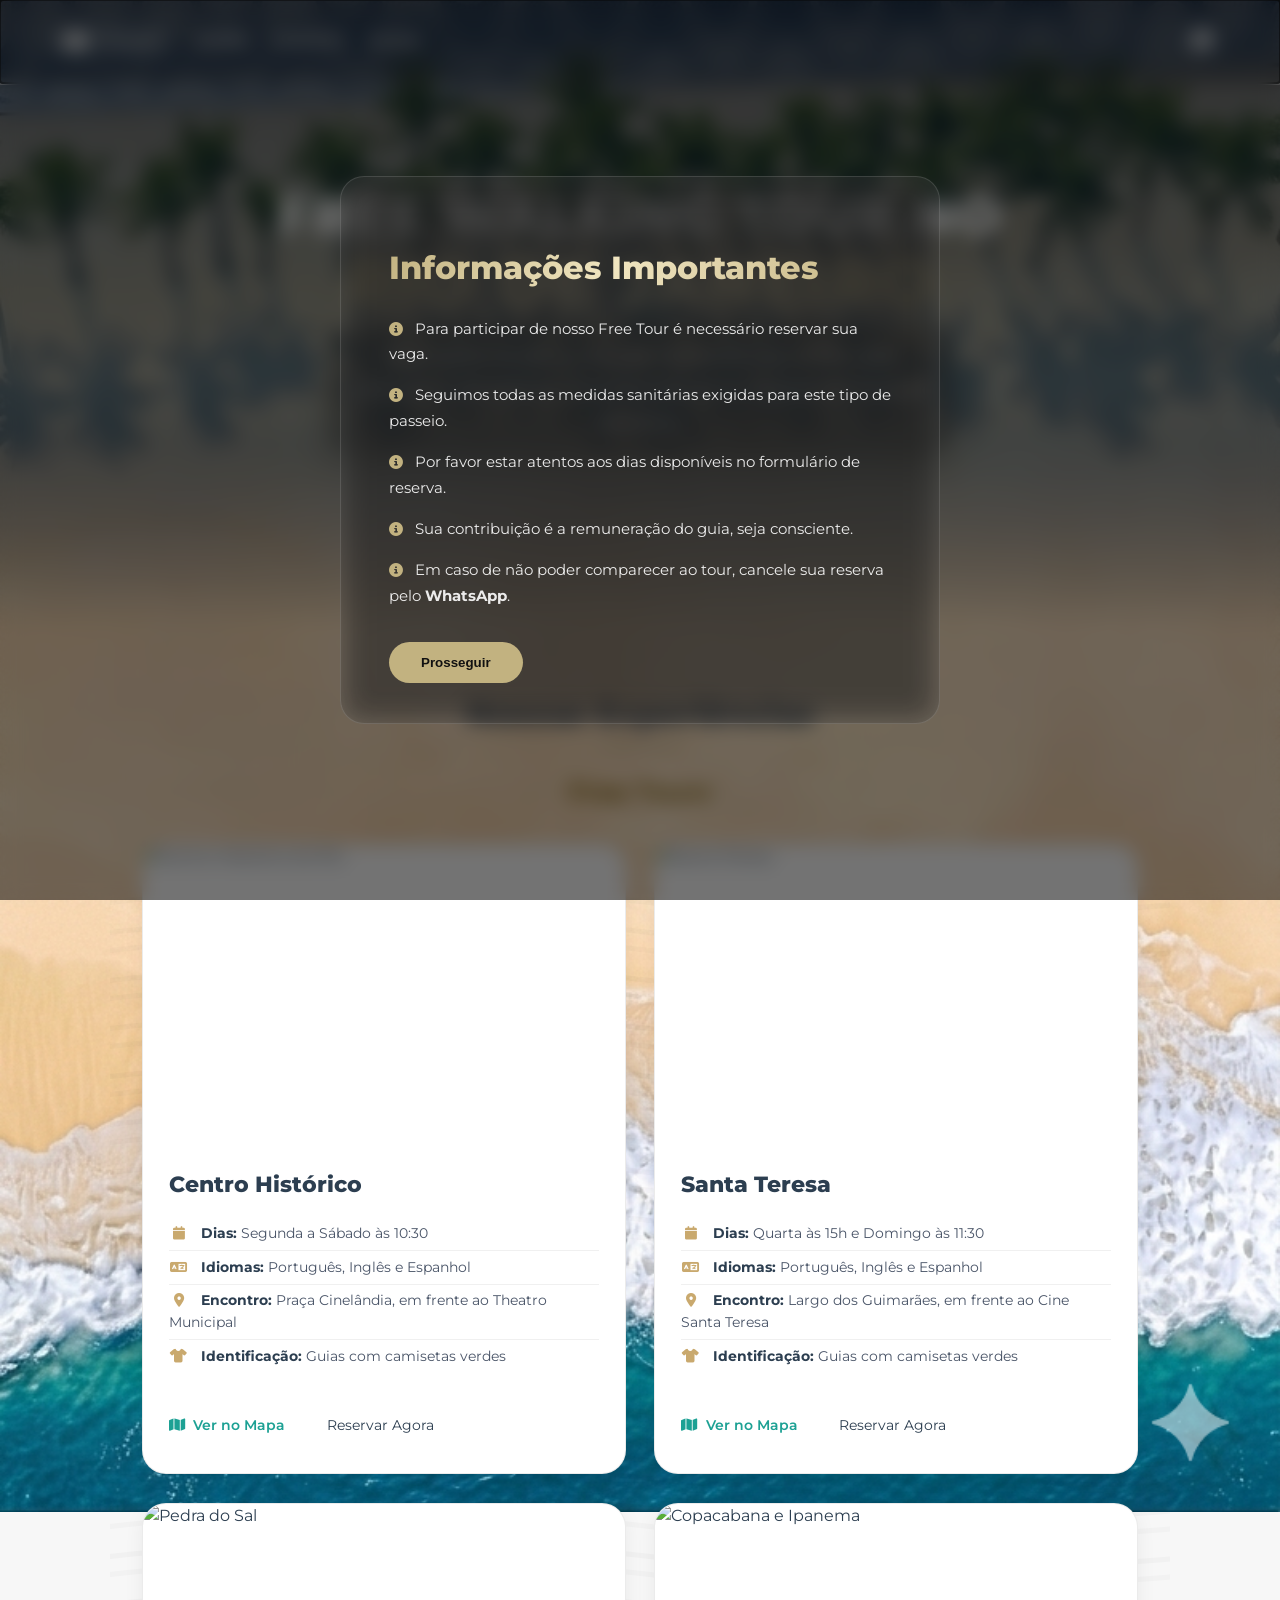
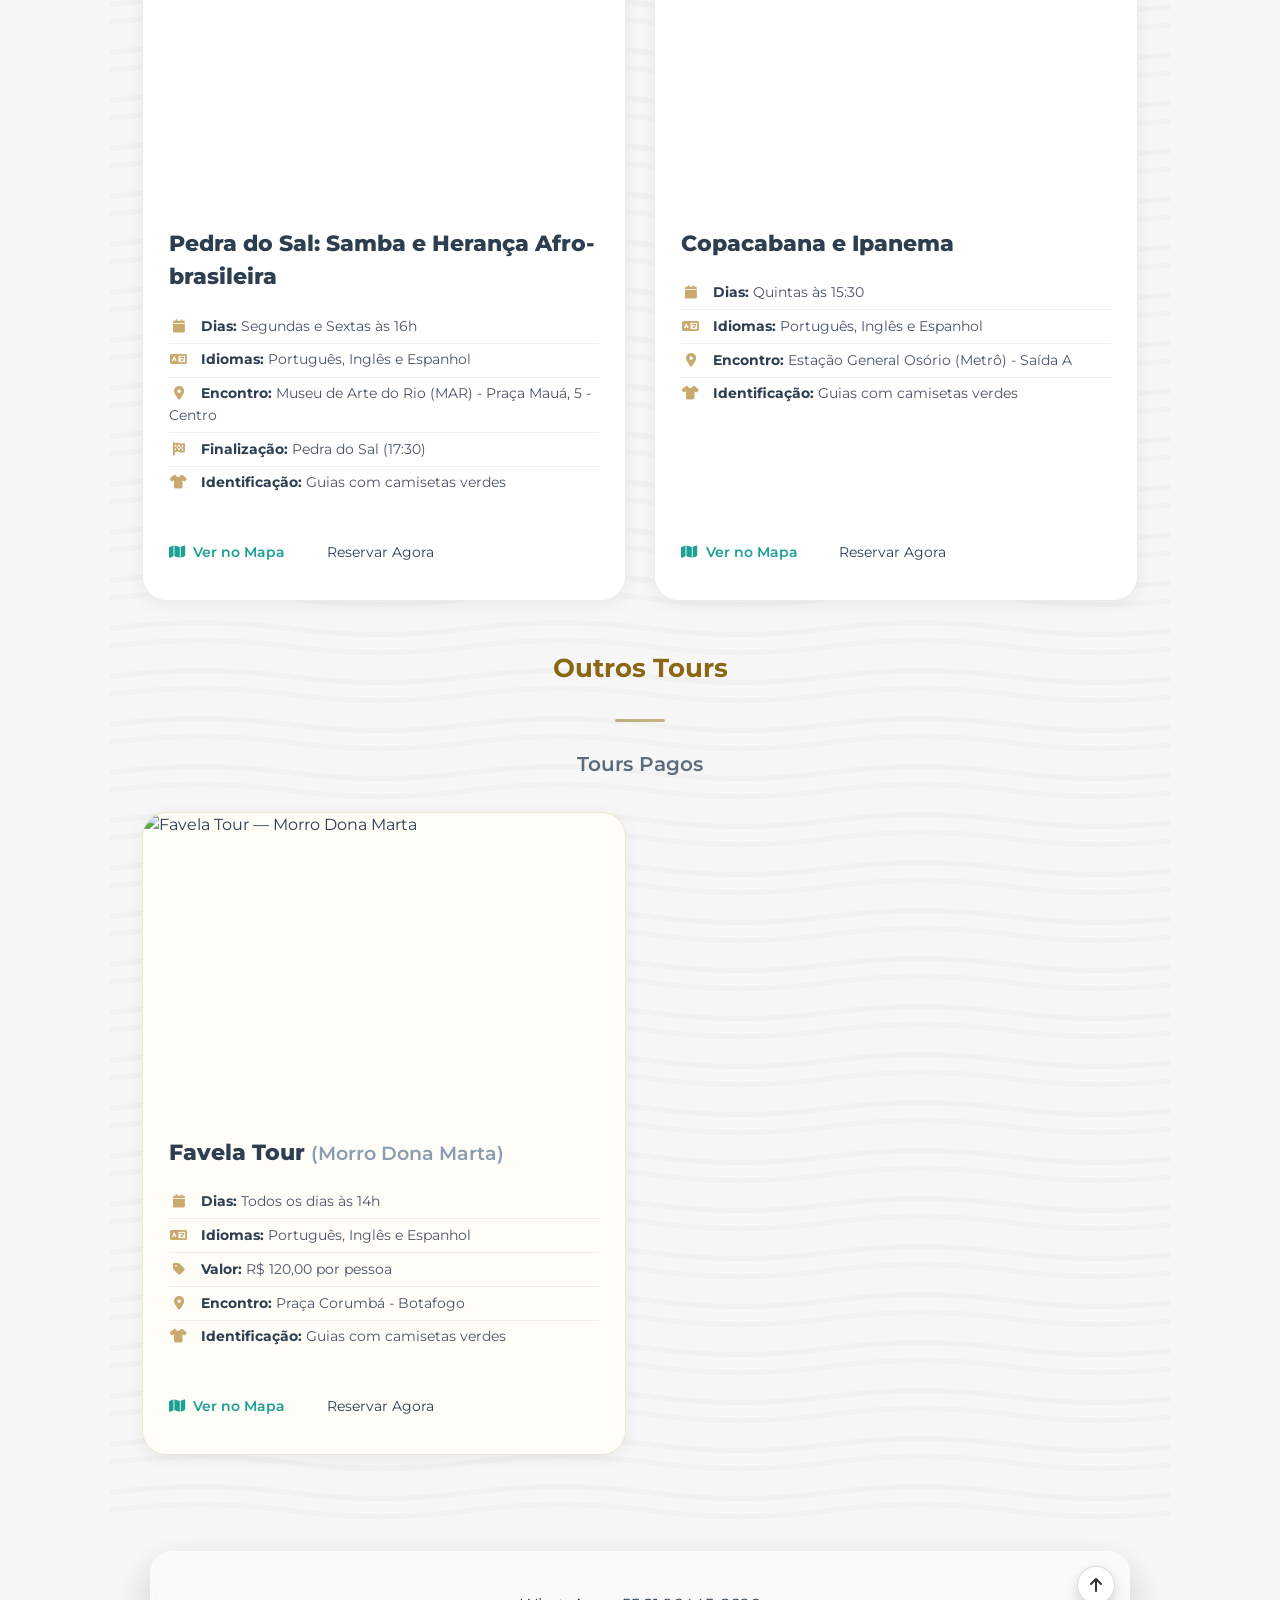
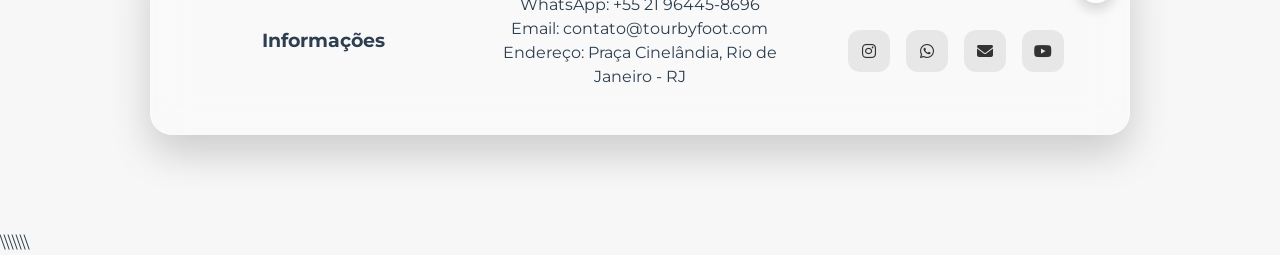
==== commit e93f0093: "Add files via upload" ====
--- a/Riodejaneiro.html
+++ b/Riodejaneiro.html
@@ -29,7 +29,7 @@
                 <div class="header-center">
                     <div class="lang-selector" id="langSelector">
                         <button class="lang-btn" type="button" id="langBtn">
-                            <span class="flag flag-pt"></span><span class="lang-label">Português</span>
+                            <span class="flag flag-pt"></span><span class="lang-label" data-i18n="lang_label">Português</span>
                         </button>
                         <ul class="lang-list" id="langList">
                             <li data-lang="pt"><span class="flag flag-pt"></span><span class="lang-label">Português</span></li>
@@ -47,8 +47,8 @@
                 <div class="profile-menu">
                     <button class="profile-btn" id="profileBtn" aria-haspopup="true" aria-expanded="false" aria-label="Conta"><i class="fa fa-user-circle"></i></button>
                     <div class="profile-dropdown" id="profileDropdown" role="menu" aria-label="Opções de conta">
-                        <a href="#" class="profile-item" data-profile-action="login">Entrar</a>
-                        <a href="#" class="profile-item" data-profile-action="register">Cadastrar</a>
+                        <a href="#" class="profile-item" data-profile-action="login" data-i18n="profile_login">Entrar</a>
+                        <a href="#" class="profile-item" data-profile-action="register" data-i18n="profile_register">Cadastrar</a>
                     </div>
                 </div>
            
@@ -59,7 +59,6 @@
             <div class="rio-hero-overlay"></div>
             <div class="rio-hero-content">
                 <h1 class="rio-hero-title"><span data-i18n="hero_title"></span> <span data-i18n="city_preposition"></span><br><span class="rio-city-highlight" data-i18n="city_rio">Rio de Janeiro</span></h1>
-                <p class="rio-hero-location">Rio de Janeiro — Brasil</p>
                 <p class="rio-hero-desc" data-i18n="hero_desc_rio">Seja bem vindo à cidade Maravilhosa; o Rio dos amores e da beleza inconfundível te espera de braços abertos.</p>
                 <a href="#tours" class="btn-book" data-i18n="btn_book">Conhecer Tours</a>
             </div>
--- a/css/style.css
+++ b/css/style.css
@@ -291,6 +291,22 @@
   }
 }
 
+@media (min-width: 900px) {
+  .header-center {
+    order: -1;
+    justify-content: flex-start;
+    flex: 0;
+  }
+
+  .lang-selector {
+    margin-right: 1.5rem;
+  }
+
+  .header-spacer {
+    display: none;
+  }
+}
+
 /* Footer info card */
 .footer-info {
   padding: 2rem 0;
@@ -363,17 +379,23 @@
   border: none;
   background: transparent;
   color: #ffffff;
-  font-size: 1.3rem;
-  cursor: pointer;
-  padding: 0.35rem;
-  width: 50px;
-  height: 50px;
+  font-size: 1.2rem;
+  cursor: pointer;
+  padding: 0.3rem;
+  width: 44px;
+  height: 44px;
   border-radius: 50%;
   display: inline-flex;
   align-items: center;
   justify-content: center;
   box-shadow: none;
   transition: transform 0.2s ease, opacity 0.2s ease;
+}
+
+.profile-btn i {
+  font-size: 1.4rem;
+  color: #ffffff;
+  line-height: 1;
 }
 
 .profile-btn:hover {
--- a/css/Riodejaneiro.css
+++ b/css/Riodejaneiro.css
@@ -192,7 +192,8 @@
     position: relative;
     z-index: 5;
     max-width: 800px;
-    padding: 3rem 2rem 5rem;
+    padding: 2rem 2rem 4rem;
+    margin-top: -1rem;
     animation: heroIntro 0.9s ease-out forwards;
 }
 
@@ -225,11 +226,18 @@
 }
 
 .rio-hero-desc {
-    font-size: clamp(0.95rem, 1.4vw, 1.15rem);
-    color: rgba(255,255,255,0.9);
-    line-height: 1.7;
-    max-width: 600px;
+    font-size: clamp(1.05rem, 1.6vw, 1.3rem);
+    font-weight: 600;
+    color: rgba(255,255,255,0.92);
+    line-height: 1.6;
+    text-shadow: 0 1px 6px rgba(0,0,0,0.35);
+    max-width: 620px;
     margin: 0 auto 2rem;
+    padding: 0.8rem 1.1rem;
+    border-radius: 18px;
+    background: rgba(0, 0, 0, 0.28);
+    box-shadow: 0 18px 35px rgba(0, 0, 0, 0.25);
+    letter-spacing: 0.02em;
 }
 
 /* ===================================================== */
